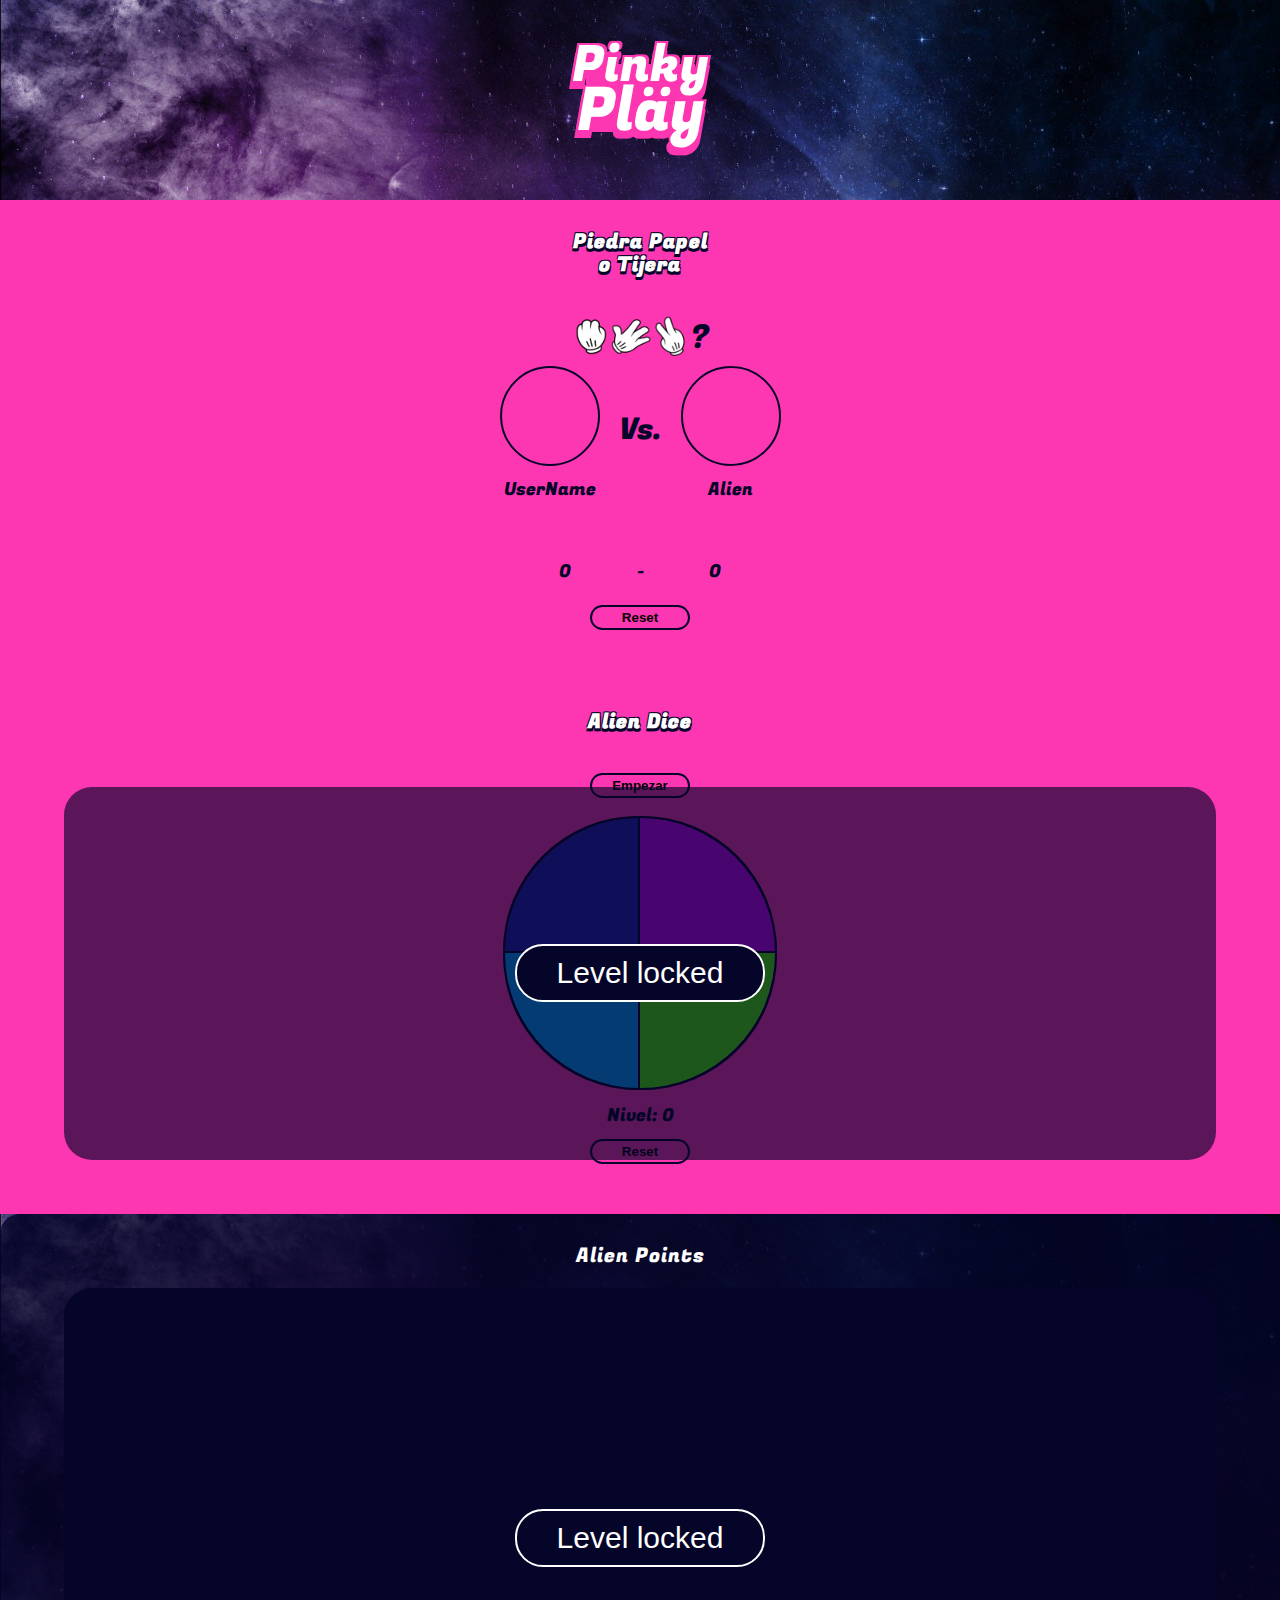
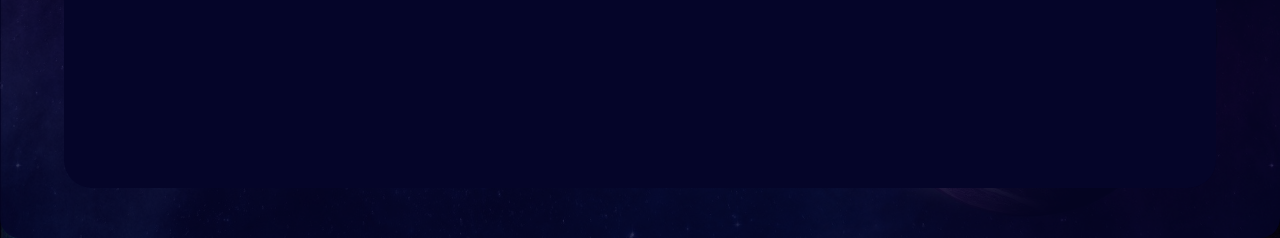
==== docs/index.html @ d5964d79 "carpeta docs" ====
<!DOCTYPE html>
<html lang="es">
<head>
    <meta charset="UTF-8">
    <meta name="viewport" content="width=device-width, initial-scale=1.0">
    <link rel="stylesheet" href="style.css">
    <link rel="preconnect" href="https://fonts.gstatic.com">
    <link href="https://fonts.googleapis.com/css2?family=Fugaz+One&display=swap" rel="stylesheet">
    <script src="./js/ppot.js"></script>
    <script src="./js/simon.js"></script>
    <title>PinkyPLay</title>
</head>
<body>
  <header>
  </header>
  <section class="hero">
    <div class="title-hero">
      <p class="title-top">Pinky</p>
      <p class="title-bottom">Pläy</p>
      <div class="relleno-hero"></div>
    </div>
  </section>
  <section class="game-ppot">
    <h2 class="title-game">Piedra Papel<br>o Tijera</h2>
    <div class="user-vs-cpu">
      <button class="btnSeguimos btn" id="btnSeguimos">Seguimos?</button>
        <div class="options" id="options">
          <div class="option rock" id="rock" onclick="empiezaJuego(piedra)" ></div>
          <div class="option paper" id="paper" onclick="empiezaJuego(papel)"></div>
          <div class="option scissors" id="scissors" onclick="empiezaJuego(tijera)"></div>
          <p class="text ask">?</p>
        </div>
        <div class="user-option" id="userOption">
          <div class="user-option-img" id="userOptionsImg">
              <img class="img-piedra" id="piedraImg" src="./images/piedra.png" alt="piedra">
              <img class="img-papel" id="papelImg" src="./images/papel.png" alt="papel">
              <img class="img-tijera" id="tijeraImg" src="./images/tijera.png" alt="tijera">
          </div>
          <p class="text userName" id="userName">UserName</p>
          </div>
        <p class="text vs">Vs.</p>
        <div class="alien-option" id="alienOption">
          <div class="alien-option-img" id="optionAlienImg" onclick="hola()" >
              <img class="img-piedra" id="piedraAlienImg" src="./images/piedra.png" alt="piedra">
              <img class="img-papel" id="papelAlienImg" src="./images/papel.png" alt="papel">
              <img class="img-tijera" id="tijeraAlienImg" src="./images/tijera.png" alt="tijera">
          </div>  
          <p class="text alien" id="alienName">Alien</p>
        </div>
      </div>
      <p class="text veredict-ppot" id="veredictPpot"></p>
      <div class="score-ppot" id="scorePpot">
        <p class="text score-user-number" id="scoreUserNumber">0</p>
        <p class="text">-</p>
        <p class="text score-user-number" id="scoreCpuNumber">0</p>
      </div>
      <button class="reset btn" id="resetPpot" onclick="reset()">Reset</button>
  </section>
  <section class="game-simon">
    <h2 class="title-game">Alien Dice</h2>
    <div class="block-simon" id="block-gameSimon">
      <button class="btn-start" id="btnEmpezarSimon">Level locked</button>
    </div>
    <div class="simon-container">
     <button class="btnStart btn" onclick="empiezaJuegoSimon()">Empezar</button>
      <div class="gameboard">
        <div id="celeste" class="color celeste left" data-color="celeste"></div>
        <div id="violeta" class="color violeta right" data-color="violeta"></div>
        <div id="naranja" class="color naranja left" data-color="naranja"></div>
        <div id="verde" class="color verde right" data-color="verde"></div>
      </div>
      <p class="text levelSimon" id="levelSimon">Nivel: 0</p>
      <button class="reset btn" id="resetSimon" onclick="resetSimon()">Reset</button>
    </div>
  </section>
  <section class=" game-points">
    <h2 class="title-game title-points">Alien Points</h2>
    <div class="block-game block-points" id="block-gamePoints">
      <button class="btn-start" id="btnEmpezarPoints" onclick="empezarJuegoPoints()">Level locked</button>
    </div>
    <div class="points-container">
      <div class="opacity-points"></div>
      <img class="img-points" src="./images/nave-points-2.png" alt="juego puntos">
    </div>
  </section>
</body>
</html>
---- docs/style.css ----
/* Colors
Rosa flúo #fd36b1
*/

* {
    box-sizing: border-box;
    margin: 0;
    padding: 0;
}

html {
    font-size: 62.5%;
    font-family: Arial, Helvetica, sans-serif;
    background-size: 100vh;
    background: #fd36b1;
    color: white;
}


.hero {
    display: flex;
    justify-content: center;
    align-items: center;
    text-align: center;
    height: 200px;
    background-image: url(./images/earth-1151659_1920.jpg);
    background-size: cover;
    background-repeat: no-repeat;    
}
.title-hero {
    width: 45%;
    max-width: 144px;
    display: flex;
    justify-content: center;
    align-items: center;
    flex-wrap: wrap;
}
.title-top {
    z-index: 1;
    font-family: 'Fugaz One', cursive;  
    font-size: 5.0rem;
    line-height: 40px;
    text-shadow: 
    -2px -2px 0px #fd36b1, 3px -2px 0px #fd36b1, 2px 8px 0px #fd36b1, -4px 8px 0px #fd36b1
}

.title-bottom {
    z-index: 1;
    margin-top: -19px;
    font-family: 'Fugaz One', cursive;  
    font-size: 6.0rem;
    text-shadow: 
    -2px -2px 0px #fd36b1, 3px -2px 0px #fd36b1, 2px 8px 0px #fd36b1, -4px 8px 0px #fd36b1
}
.relleno-hero {
    margin-top: -113px;
    width: 109px;
    height: 68px;
    background-color: #fd36b1;
}

/* Piedra papel o tijera */
.game-ppot {
    position: relative;
    display: flex;
    flex-direction: column;
    justify-content: space-between;
    align-items: center;
    padding: 30px 0px;
    background-color: #fd36b1;
}
.title-game {
    z-index: 2;
    width: 200px;
    display: inline-block;
    text-align: center;
    margin-bottom: 20px;
    font-family: 'Fugaz One', cursive;  
    font-size: 2.0rem;
    line-height: 23px;
    letter-spacing: 1px;
    text-shadow: 
    -1px -1px 0px #050529, 1px -1px 0px  #050529, 1px 3px 0px  #050529, -1px 3px 0px #050529

}
.text {
  font-family: 'Fugaz One', cursive;  
  font-size: 1.8rem;
  color: #050529;
}

.user-vs-cpu {
  position: relative;
  display: flex;
  justify-content: space-around;
  align-items: flex-end;
  width: 60%;
  max-width: 300px;
  min-width: 280px;
  margin: 6rem auto 2rem;
}
.user-option {
  display: flex;
  flex-direction: column;
  justify-content: space-between;
  align-items: center;
}
.options {
  position: absolute;
  top: -4rem;
  display: flex;
  justify-content: space-around;
  content: "";
  height: 10%,
}
.option {
  content: "";
  width: 4rem;
  height: auto;
  background-size: 100%;
  background-repeat: no-repeat;
}
.rock {
  background-image: url(./images/piedra.png);
}
.paper {
  background-image: url(./images/papel.png);
}
.scissors {
  background-image: url(./images/tijera.png);
}
.ask {
  font-size: 3rem;
  align-self: center;
}
.user-option-img {
  position: relative;
  display: flex;
  align-items: center;
  justify-content: center;
  width: 10rem;
  height: 10rem;
  background-size: 75%;
  background-repeat: no-repeat;
  border: solid 2px #050529;
  border-radius: 50%;
  margin: 1rem 0;
}
.user-option-img img {
  display: none;
  position: absolute;
  width: 8rem;
 }

.alien-option {
  display: flex;
  flex-direction: column;
  justify-content: space-between;
  align-items: center;
}
.alien-option-img {
  position: relative;
  display: flex;
  align-items: center;
  justify-content: center;
  width: 10rem;
  height: 10rem;
  background-size: 75%;
  background-repeat: no-repeat;
  border: solid 2px #050529;
  border-radius: 50%;
  margin: 1rem 0;
}
.alien-option-img img {
    display: none;
    position: absolute;
    width: 8rem;
   }
.btnSeguimos {
  position: absolute;
  top: -4rem;
  display: none;
  width: 20vh;
  height: 5vh;
  background: none;
  border: solid 2px #050529;
  border-radius: 10px;
  font-weight: bold;
}

.vs {
  align-self: center;
  font-size: 3rem;
}
.veredict-ppot {
  width: 130px;
  height: 30px;
  font-size: 2rem;
  text-align: center;
  text-transform: uppercase;
  margin-bottom: 5px;
}

.score-ppot {
  display: flex;
  width: 18vh;
  justify-content: space-between;
  margin-bottom: 2rem;
}
.reset {
  width: 20vh;
  height: 5vh;
  background-color: #fd36b1;
  border: solid 2px #050529;
  border-radius: 10px;
  font-weight: bold;
  margin-bottom: 2rem;
}

/* Simon dice */
.game-simon {
    position: relative;
    width: 100%;
    display: flex;
    flex-direction: column;
    justify-content: space-between;
    align-items: center;
    padding: 30px 0px;
}
.block-simon {
  position: absolute;
  display: flex;
  top: 20%;
  width: 90%;
  height: 70%;
  justify-content: center;
  border-radius: 28px;
  z-index: 5;
  background-color: #050529a6;
 
}
.btnStart {
  width: 20vh;
  height: 5vh;
  background-color: #fd36b1;
  border: solid 2px #050529;
  border-radius: 10px;
  font-weight: bold;
  margin-top: 2rem;
  margin-bottom: 2rem;
}
.simon-container {
  position: relative;
  display: flex;
  flex-direction: column;
  justify-content: space-around;
  align-items: center;
  /* width: 100% */
}
.gameboard {
    width: 100vh;
    height: 40vh;
    border-radius: 50%;
    overflow: hidden;
    margin-bottom: 5%;
    max-height: 30vh;
    max-width: 30vh;
    box-shadow: -2px -2px 0px #050529, 2px -2px 0px #050529, 2px 2px 0px #050529, -2px 2px 0px #050529;
  }

  .color {
    width: 50%;
    height: 50%;
    display: inline-block;
    box-shadow: -2px -2px 0px #050529, 2px -2px 0px #050529, 2px 2px 0px #050529, -2px 2px 0px #050529;
}

  .left {
    float: left;
  }

  .right {
    float: left;
  }

  .celeste {
    background: #2422b3;
  }

  .celeste.light {
    background: #6a68c0;
  }

  .violeta {
    background: #c603f1;
  }

  .violeta.light {
    background: #e17ff5;
  }

  .naranja {
    background: #04a2fd;
  }

  .naranja.light {
    background: #a6e0f7;
  }

  .verde {
    background: #4cf005;
  }

  .verde.light {
    background:  #b1e79a;
  }
  .levelSimon {
    display: block;
    margin-bottom: 10px;
  }
  /* Unir puntos */
  .title-points {
    text-shadow:none;
    font-weight: 300;
  }
  .game-points {
      position: relative;
      display: flex;
      flex-direction: column;
      justify-content: space-between;
      align-items: center;
      padding: 30px 0;
      background-color: #050529;
      background-image: url(./images/earth-1151659_1920.jpg);
      background-size: cover;
      background-repeat: no-repeat;
    }
    .block-game  {
      position: absolute;
      display: flex;
      top: 12%;
      width: 90%;
      height: 80%;
      justify-content: center;
      background-color: #050529;
      border-radius: 28px;
      z-index: 5;
    }
    
    .btn-start {
      align-self: center;
      padding: 10px 40px;
      background-color: #050529;
      font-size: 3rem;
      color: white;
      border: solid 2px white;
      border-radius: 28px;
     
    }
    .game-points::before{
      content: "";
      position: absolute;
      top: 0px;
      bottom: 0;
      right: 0;
      left: 0px;
      background-color: rgb(5, 5, 41, 0.8);
      border-radius: 20px;
    }
    .points-container {
      display: flex;
      justify-content: center;
      align-self: center;
      width: 90%;
      max-width: 400px;
      height: 90%;
      min-height: 370px;
      margin: 5% auto 20px;
  }

  .img-points {
    width: 90%;
    height: auto;
    z-index: 2;
  }
  .btn {
    width: 100px;
    height: 25px;
    border-radius: 28px;
  }
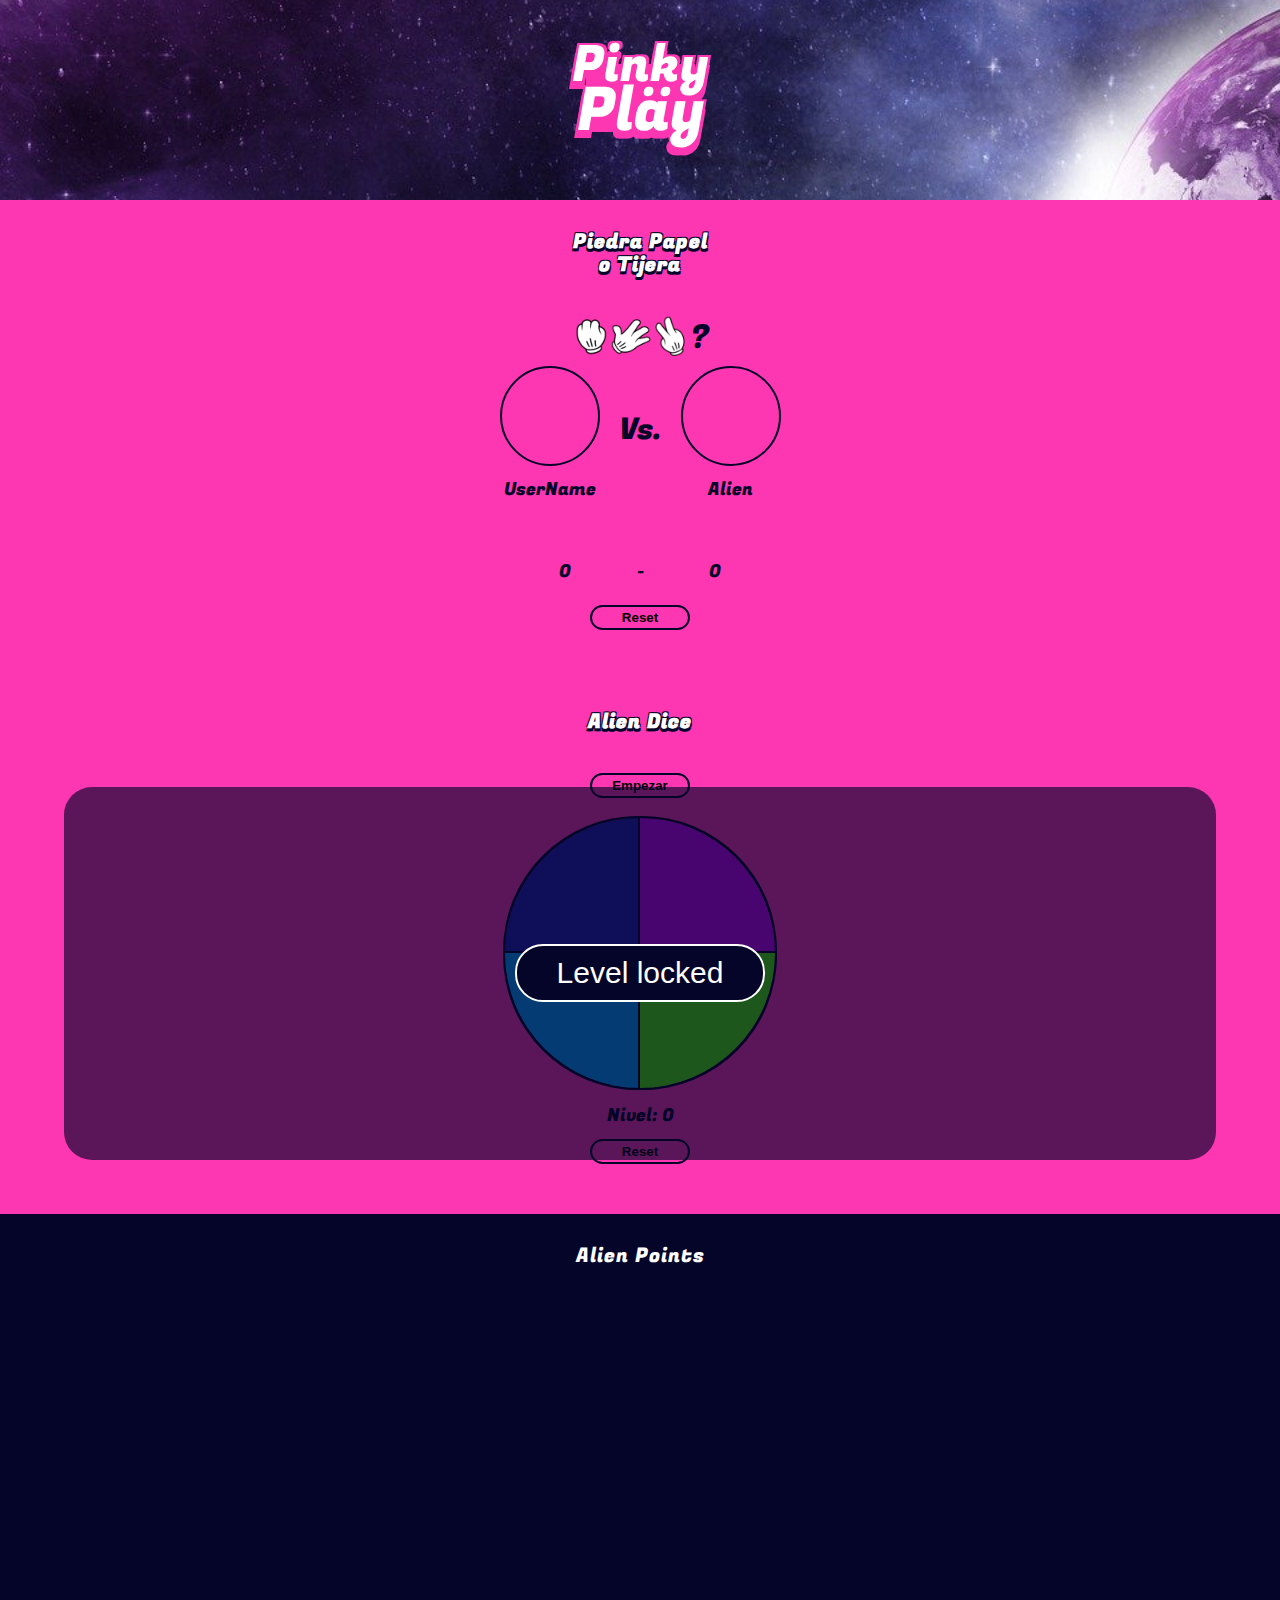
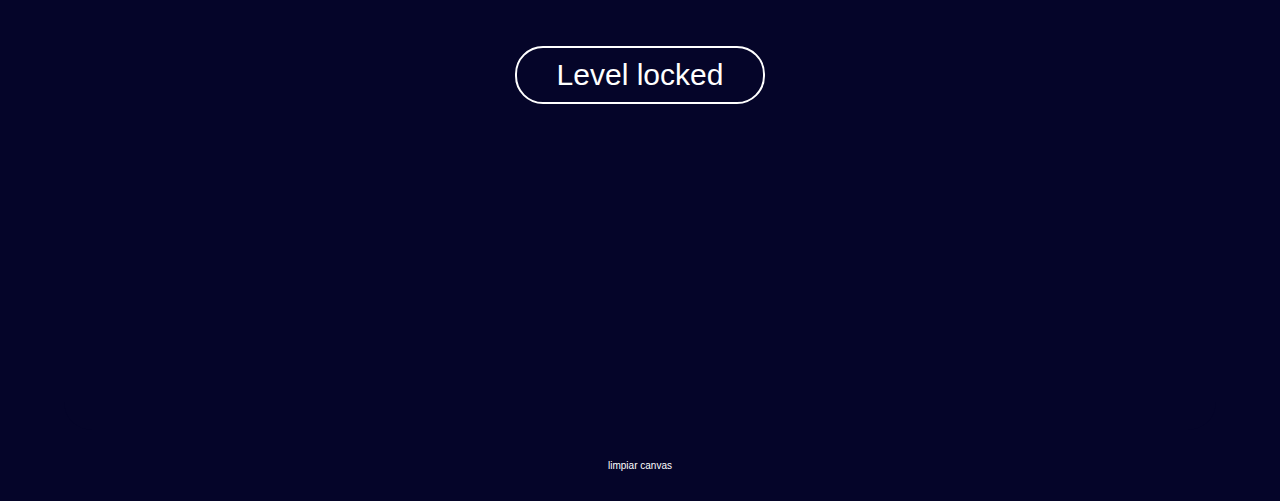
==== commit 54ae9182: "version prueba points" ====
--- a/docs/index.html
+++ b/docs/index.html
@@ -15,6 +15,7 @@
   </header>
   <section class="hero">
     <div class="title-hero">
+      <img src="./images/earth-1151659_1920.jpg" alt="space" class="imgHero">
       <p class="title-top">Pinky</p>
       <p class="title-bottom">Pläy</p>
       <div class="relleno-hero"></div>
@@ -82,6 +83,10 @@
       <div class="opacity-points"></div>
       <img class="img-points" src="./images/nave-points-2.png" alt="juego puntos">
     </div>
+    <canvas id="canvas">Su navegador no soporta canvas :( </canvas>
+        <p id="limpiar">limpiar canvas</p>
   </section>
+  <script src="./js/p5.js"></script>
+  <script src="./js/sketch.js"></script>
 </body>
 </html>--- a/docs/style.css
+++ b/docs/style.css
@@ -7,6 +7,10 @@
     margin: 0;
     padding: 0;
 }
+@keyframes rotate {from {transform: rotate(0deg);}
+    to {transform: rotate(360deg);}}
+@-webkit-keyframes rotate {from {-webkit-transform: rotate(0deg);}
+  to {-webkit-transform: rotate(360deg);}}
 
 html {
     font-size: 62.5%;
@@ -25,7 +29,18 @@
     height: 200px;
     background-image: url(./images/earth-1151659_1920.jpg);
     background-size: cover;
-    background-repeat: no-repeat;    
+    background-repeat: no-repeat;   
+}
+.imgHero {
+  position: absolute;
+  z-index: 0;
+  width: 200%;
+  height: auto;
+  border-radius: 50%;
+  -webkit-animation: 100s rotate linear infinite;
+  animation: 100s rotate linear infinite;
+  -webkit-transform-origin: 50% 50%;
+  transform-origin: 50% 50%; 
 }
 .title-hero {
     width: 45%;
@@ -34,6 +49,7 @@
     justify-content: center;
     align-items: center;
     flex-wrap: wrap;
+    z-index: 2;
 }
 .title-top {
     z-index: 1;
@@ -41,7 +57,8 @@
     font-size: 5.0rem;
     line-height: 40px;
     text-shadow: 
-    -2px -2px 0px #fd36b1, 3px -2px 0px #fd36b1, 2px 8px 0px #fd36b1, -4px 8px 0px #fd36b1
+    -2px -2px 0px #fd36b1, 3px -2px 0px #fd36b1, 2px 8px 0px #fd36b1, -4px 8px 0px #fd36b1;
+    z-index: 2;
 }
 
 .title-bottom {
@@ -50,13 +67,15 @@
     font-family: 'Fugaz One', cursive;  
     font-size: 6.0rem;
     text-shadow: 
-    -2px -2px 0px #fd36b1, 3px -2px 0px #fd36b1, 2px 8px 0px #fd36b1, -4px 8px 0px #fd36b1
+    -2px -2px 0px #fd36b1, 3px -2px 0px #fd36b1, 2px 8px 0px #fd36b1, -4px 8px 0px #fd36b1;
+    z-index: 2;
 }
 .relleno-hero {
     margin-top: -113px;
     width: 109px;
     height: 68px;
     background-color: #fd36b1;
+    z-index: 1;
 }
 
 /* Piedra papel o tijera */
@@ -68,6 +87,7 @@
     align-items: center;
     padding: 30px 0px;
     background-color: #fd36b1;
+    z-index: 4;
 }
 .title-game {
     z-index: 2;
@@ -226,6 +246,8 @@
     justify-content: space-between;
     align-items: center;
     padding: 30px 0px;
+    background-color: #fd36b1;
+    z-index: 4;
 }
 .block-simon {
   position: absolute;
@@ -235,7 +257,7 @@
   height: 70%;
   justify-content: center;
   border-radius: 28px;
-  z-index: 5;
+  z-index: 10;
   background-color: #050529a6;
  
 }
@@ -331,9 +353,10 @@
       align-items: center;
       padding: 30px 0;
       background-color: #050529;
-      background-image: url(./images/earth-1151659_1920.jpg);
+      /* background-image: url(./images/earth-1151659_1920.jpg); */
       background-size: cover;
       background-repeat: no-repeat;
+      z-index: 4;
     }
     .block-game  {
       position: absolute;
@@ -344,7 +367,7 @@
       justify-content: center;
       background-color: #050529;
       border-radius: 28px;
-      z-index: 5;
+      z-index: 10;
     }
     
     .btn-start {
@@ -357,7 +380,7 @@
       border-radius: 28px;
      
     }
-    .game-points::before{
+    /* .game-points::before{
       content: "";
       position: absolute;
       top: 0px;
@@ -366,20 +389,22 @@
       left: 0px;
       background-color: rgb(5, 5, 41, 0.8);
       border-radius: 20px;
-    }
+    } */
     .points-container {
+      position: relative;
       display: flex;
       justify-content: center;
       align-self: center;
       width: 90%;
-      max-width: 400px;
+      max-width: 320px;
       height: 90%;
       min-height: 370px;
       margin: 5% auto 20px;
+      z-index: 1;
   }
 
   .img-points {
-    width: 90%;
+    width: 100%;
     height: auto;
     z-index: 2;
   }
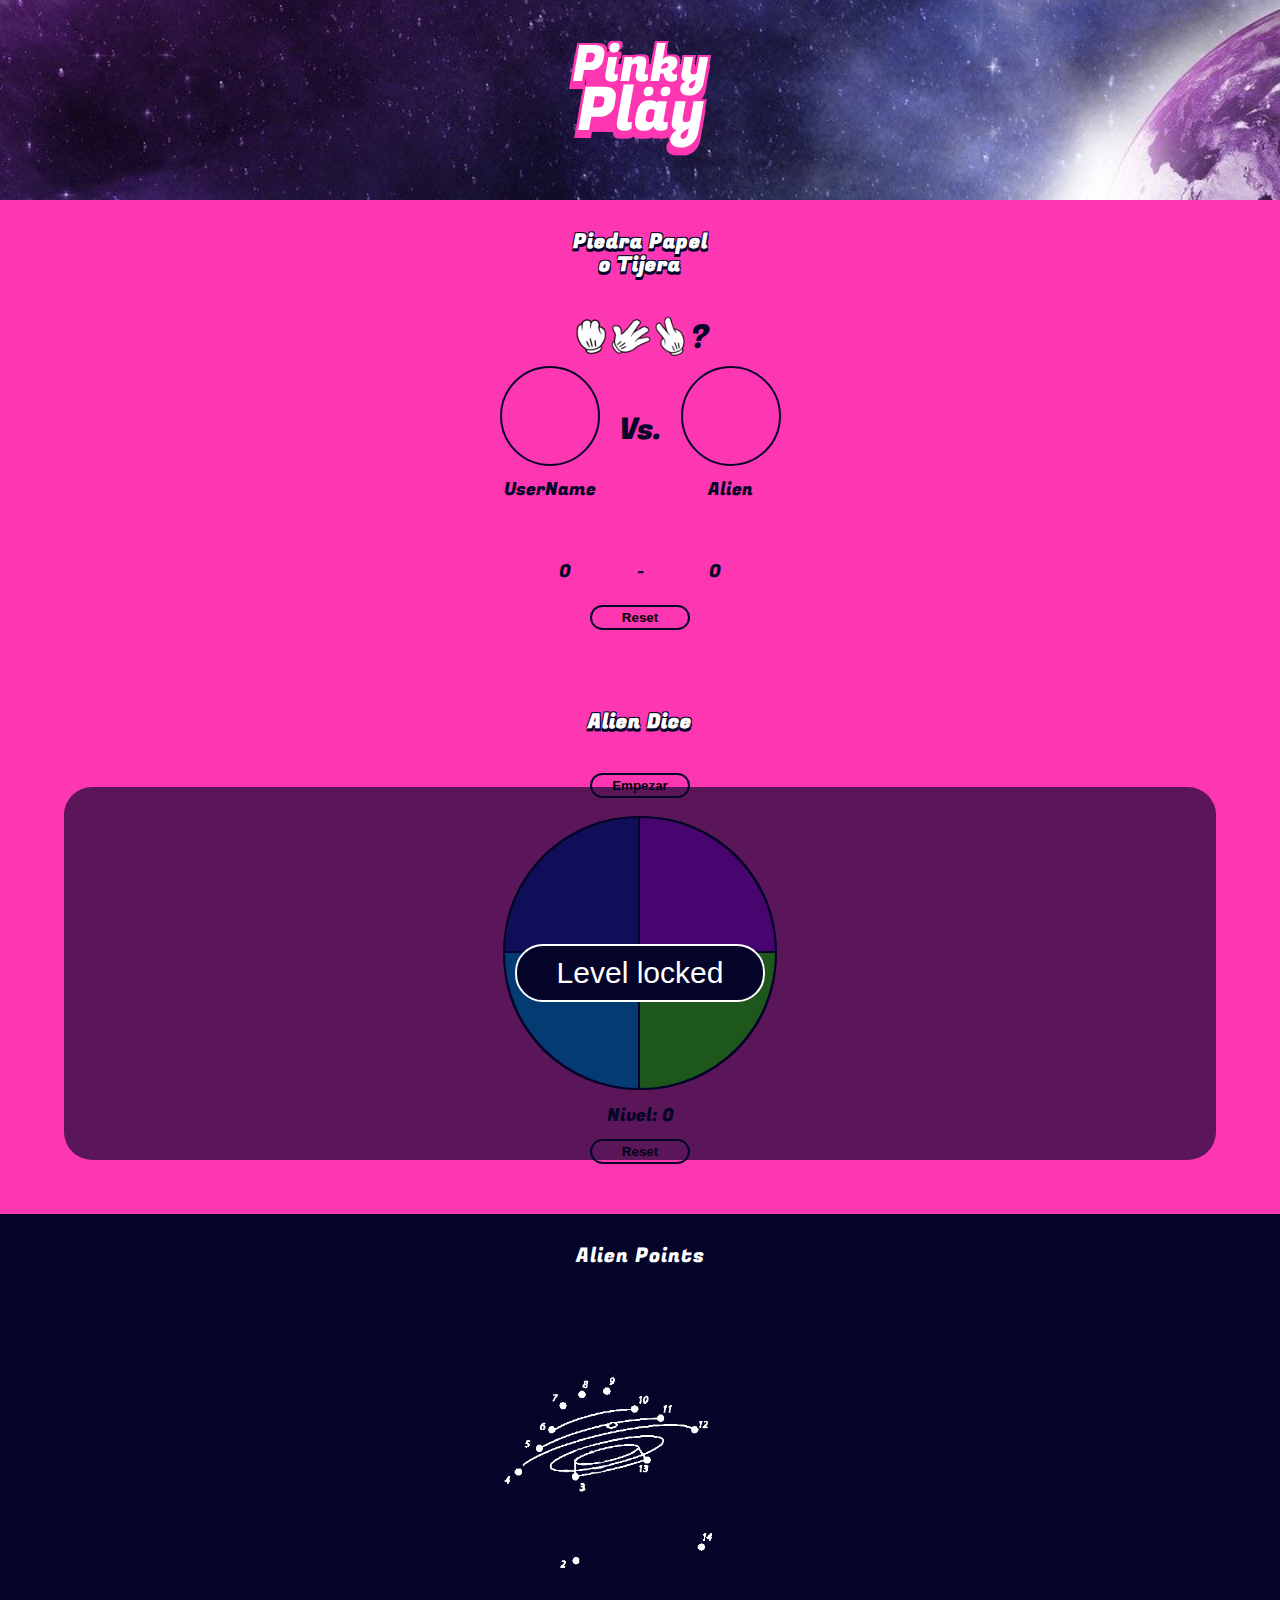
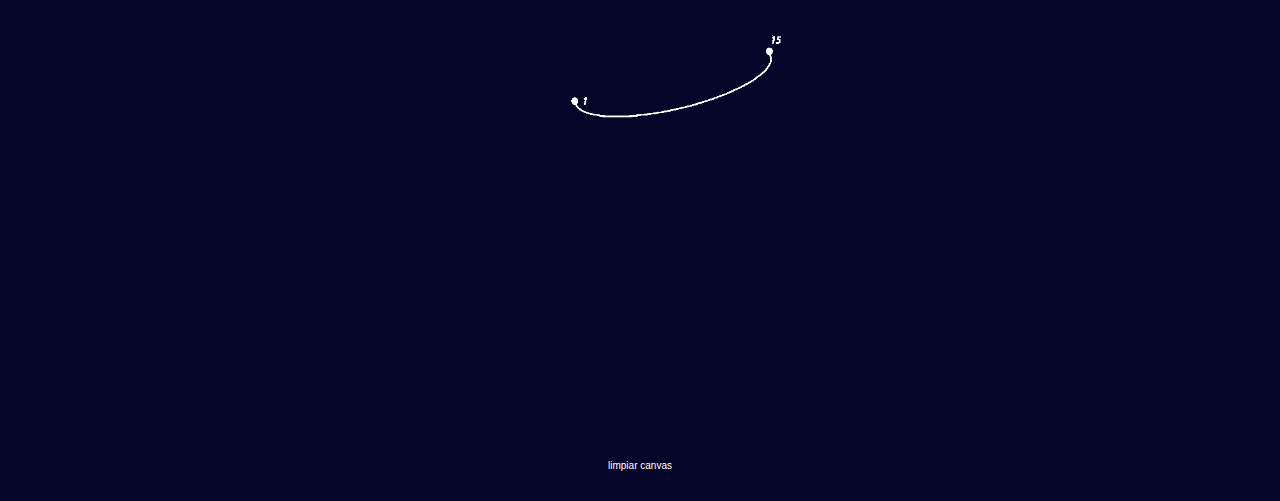
==== commit c057e5c9: "sacar nivel blockeado" ====
--- a/docs/index.html
+++ b/docs/index.html
@@ -14,8 +14,8 @@
   <header>
   </header>
   <section class="hero">
+    <img src="./images/earth-1151659_1920.jpg" alt="space" class="imgHero">
     <div class="title-hero">
-      <img src="./images/earth-1151659_1920.jpg" alt="space" class="imgHero">
       <p class="title-top">Pinky</p>
       <p class="title-bottom">Pläy</p>
       <div class="relleno-hero"></div>
@@ -76,9 +76,9 @@
   </section>
   <section class=" game-points">
     <h2 class="title-game title-points">Alien Points</h2>
-    <div class="block-game block-points" id="block-gamePoints">
+    <!-- <div class="block-game block-points" id="block-gamePoints">
       <button class="btn-start" id="btnEmpezarPoints" onclick="empezarJuegoPoints()">Level locked</button>
-    </div>
+    </div> -->
     <div class="points-container">
       <div class="opacity-points"></div>
       <img class="img-points" src="./images/nave-points-2.png" alt="juego puntos">
--- a/docs/style.css
+++ b/docs/style.css
@@ -22,6 +22,8 @@
 
 
 .hero {
+  position: relative;
+  overflow: hidden;
     display: flex;
     justify-content: center;
     align-items: center;
@@ -29,20 +31,23 @@
     height: 200px;
     background-image: url(./images/earth-1151659_1920.jpg);
     background-size: cover;
-    background-repeat: no-repeat;   
-}
+    background-repeat: no-repeat; 
+}
+
 .imgHero {
+  display: flex;
   position: absolute;
   z-index: 0;
   width: 200%;
   height: auto;
   border-radius: 50%;
   -webkit-animation: 100s rotate linear infinite;
-  animation: 100s rotate linear infinite;
+  animation: 200s rotate linear infinite;
   -webkit-transform-origin: 50% 50%;
   transform-origin: 50% 50%; 
 }
 .title-hero {
+  position: relative;
     width: 45%;
     max-width: 144px;
     display: flex;
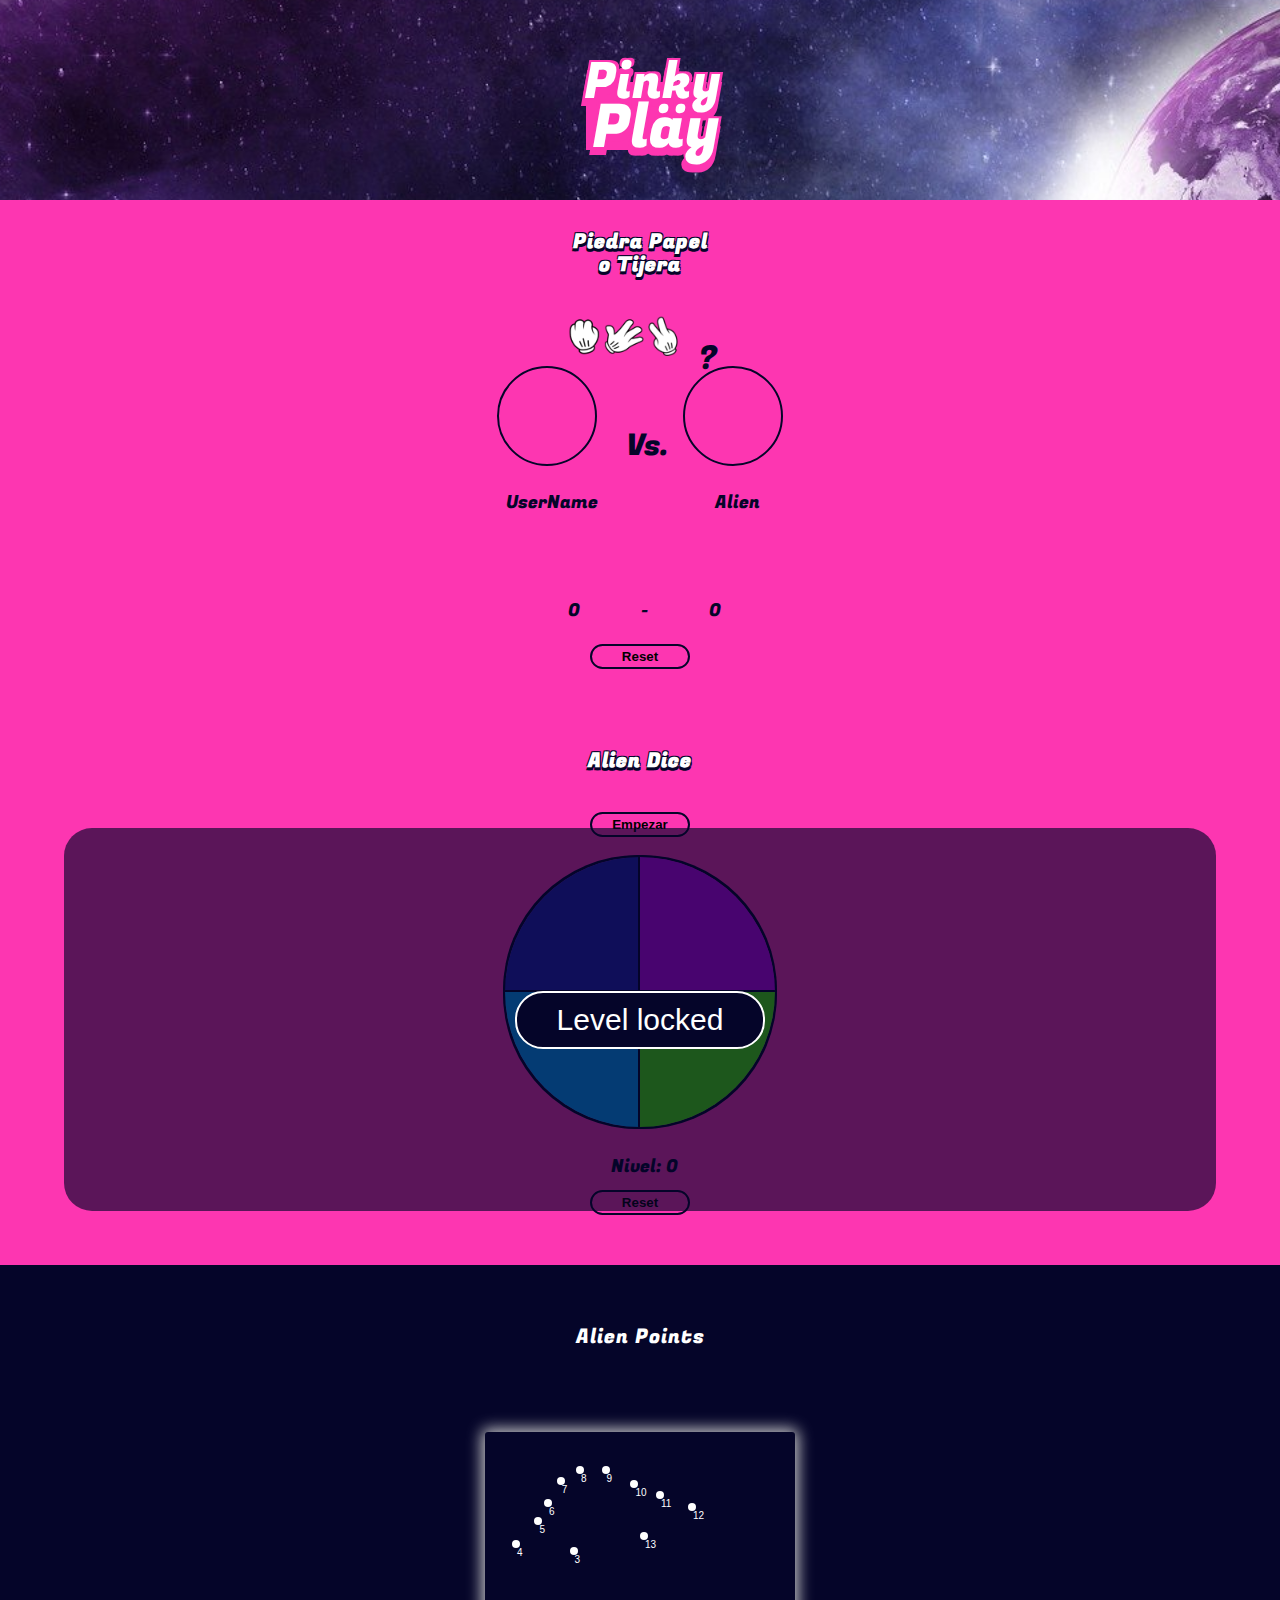
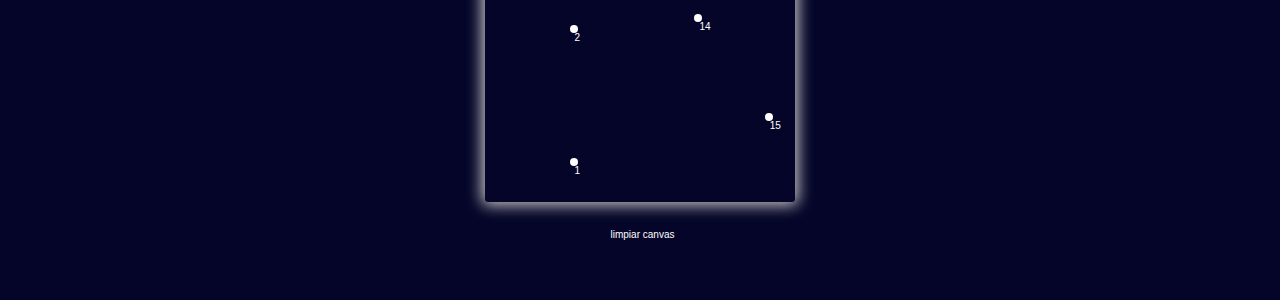
==== commit 0535af7b: "agregando seccion points" ====
--- a/docs/index.html
+++ b/docs/index.html
@@ -6,8 +6,6 @@
     <link rel="stylesheet" href="style.css">
     <link rel="preconnect" href="https://fonts.gstatic.com">
     <link href="https://fonts.googleapis.com/css2?family=Fugaz+One&display=swap" rel="stylesheet">
-    <script src="./js/ppot.js"></script>
-    <script src="./js/simon.js"></script>
     <title>PinkyPLay</title>
 </head>
 <body>
@@ -75,18 +73,36 @@
     </div>
   </section>
   <section class=" game-points">
-    <h2 class="title-game title-points">Alien Points</h2>
-    <!-- <div class="block-game block-points" id="block-gamePoints">
-      <button class="btn-start" id="btnEmpezarPoints" onclick="empezarJuegoPoints()">Level locked</button>
-    </div> -->
-    <div class="points-container">
-      <div class="opacity-points"></div>
-      <img class="img-points" src="./images/nave-points-2.png" alt="juego puntos">
-    </div>
-    <canvas id="canvas">Su navegador no soporta canvas :( </canvas>
-        <p id="limpiar">limpiar canvas</p>
+    <section class=" game-points">
+      <h2 class="title-game title-points">Alien Points</h2>
+      <!-- <div class="block-game block-points" id="block-gamePoints"> -->
+        <!-- <button class="btn-start" id="btnEmpezarPoints" onclick="empezarJuegoPoints()">Level locked</button> -->
+      </div>
+      <div class="points-container">
+            <div class="point point1" id="point1"><p>1</p></div>
+            <div class="point point2" id="point2"><p>2</p></div>
+            <div class="point point3" id="point3"><p>3</p></div>
+            <div class="point point4" id="point4"><p>4</p></div>
+            <div class="point point5" id="point5"><p>5</p></div>
+            <div class="point point6" id="point6"><p>6</p></div>
+            <div class="point point7" id="point7"><p>7</p></div>
+            <div class="point point8" id="point8"><p>8</p></div>
+            <div class="point point9" id="point9"><p>9</p></div>
+            <div class="point point10" id="point10"><p>10</p></div>
+            <div class="point point11" id="point11"><p>11</p></div>
+            <div class="point point12" id="point12"><p>12</p></div>
+            <div class="point point13" id="point13"><p>13</p></div>
+            <div class="point point14" id="point14"><p>14</p></div>
+            <div class="point point15" id="point15"><p>15</p></div>
+            <!-- <img class="img-points" src="./images/nave-points-2.png" alt="juego puntos"> -->
+            <canvas id="canvas">Su navegador no soporta canvas :( </canvas>
+      </div>
+      <p class="clear" id="clear">limpiar canvas</p>
+      </section>
   </section>
   <script src="./js/p5.js"></script>
-  <script src="./js/sketch.js"></script>
+  <script src="./js/points.js"></script>
+  <script src="./js/ppot.js"></script>
+    <script src="./js/simon.js"></script>
 </body>
 </html>--- a/docs/style.css
+++ b/docs/style.css
@@ -356,6 +356,7 @@
       flex-direction: column;
       justify-content: space-between;
       align-items: center;
+      width: 100%;
       padding: 30px 0;
       background-color: #050529;
       /* background-image: url(./images/earth-1151659_1920.jpg); */
@@ -417,4 +418,124 @@
     width: 100px;
     height: 25px;
     border-radius: 28px;
-  }+  }
+  canvas {
+    position: absolute;
+    display: block;
+    margin: 0 auto;
+    margin: calc(50vh - 150px) auto 0;
+    margin-bottom: 20%;
+    background: #050529;
+    border-radius: 3px;
+    box-shadow: 0px 0px 15px 3px #ccc;
+    cursor:pointer;
+    z-index: 2;
+
+  }
+  .limpiar {
+    width: 20vh;
+    height: 5vh;
+    background-color: #fd36b1;
+    border: solid 2px #050529;
+    border-radius: 10px;
+    font-weight: bold;
+    margin-bottom: 2rem;
+  }
+  .caja-points {
+    display: flex;
+      justify-content: center;
+      align-self: center;
+      width: 100%;
+      height: 100%;
+      border: solid 2px red;
+      position: relative;
+      z-index: 100;
+  }
+  .point {
+        position: absolute;
+        width: 0.8em;
+        height: 0.8em;
+        border-radius: 50%;
+        background-color: #ffffff;
+    }
+    .point:hover {
+        background-color: blueviolet;
+    }
+    .point1 {
+        top: 88%;
+        left: 28%;
+    }
+
+    .point2 {
+        top: 52%;
+        left: 28%;
+    }
+    .point3 {
+        top: 31%;
+        left: 28%;
+    }
+    .point4 {
+        top: 29%;
+        left: 10%;
+    }
+    .point5 {
+        top: 23%;
+        left: 17%;
+    }
+    .point6 {
+        top: 18%;
+        left: 20%;
+    }
+    .point7 {
+        top: 12%;
+        left: 24%;
+    }
+    .point8 {
+        top: 9%;
+        left: 30%;
+    }
+    .point9 {
+        top: 9%;
+        left: 38%;
+    }
+    .point10 {
+        top: 13%;
+        left: 47%;
+    }
+    .point11 {
+        top: 16%;
+        left: 55%;
+    }
+    .point12 {
+        top: 19%;
+        left: 65%;
+    }
+    .point13 {
+        top: 27%;
+        left: 50%;
+    }
+    .point14 {
+        top: 49%;
+        left: 67%;
+    }
+    .point15 {
+        top: 76%;
+        left: 89%;
+    }
+    p {
+        margin-left: 0.5em;
+        margin-top: 0.7em;
+    }
+    canvas {
+  position: absolute;
+  display: block;
+  width: 310px;
+  height: 370px;
+  margin: 0 auto;
+  /* margin: calc(50vh - 150px) auto 0; */
+  background: #05052900;
+  border-radius: 3px;
+  box-shadow: 0px 0px 15px 3px #ccc;
+  cursor:pointer;
+  z-index: 2;
+}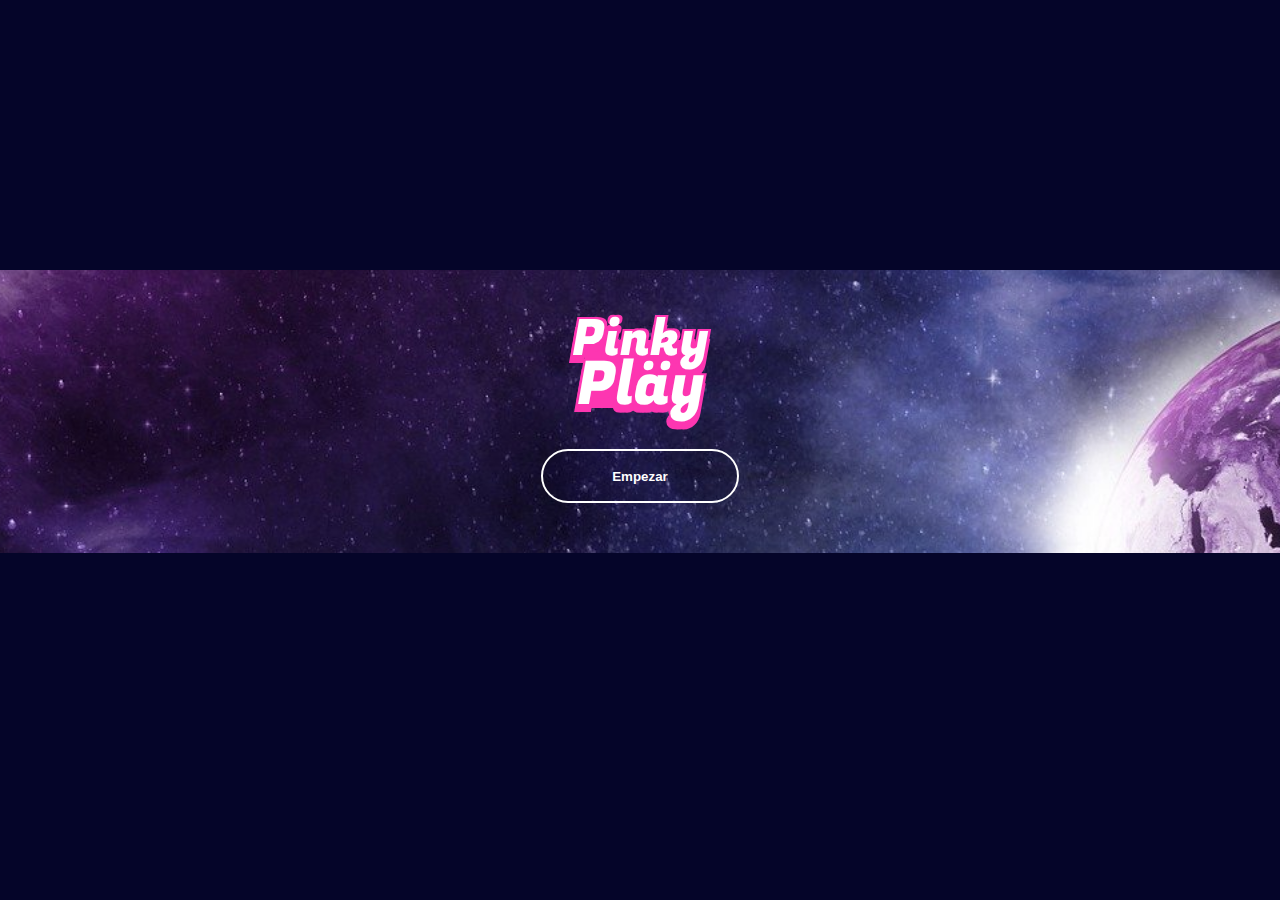
==== commit 5a1bd539: "dividiendo paginas" ====
--- a/docs/index.html
+++ b/docs/index.html
@@ -8,101 +8,38 @@
     <link href="https://fonts.googleapis.com/css2?family=Fugaz+One&display=swap" rel="stylesheet">
     <title>PinkyPLay</title>
 </head>
+<style>
+  .hero{
+    margin-top: 30vh;
+    padding: 5rem;
+    height: auto;
+  }
+</style>
 <body>
   <header>
   </header>
-  <section class="hero">
-    <img src="./images/earth-1151659_1920.jpg" alt="space" class="imgHero">
+  
+    <section class="hero">
+      <img src="./images/earth-1151659_1920.jpg" alt="space" class="imgHero">
     <div class="title-hero">
       <p class="title-top">Pinky</p>
       <p class="title-bottom">Pläy</p>
       <div class="relleno-hero"></div>
+      <div class="botonIndex">
+        <a href="./pages/ppot.html" >
+          <button class="botonEmpezar">Empezar</button>
+        </a>
+      </div>
     </div>
+    <!-- <h2 class="title-game">Dónde está<br>Pinky?</h2> 
+    <div class="descriptionContainer">
+      <p class="description descriptionIndex">No podemos encontrar a Pinky por ningún lado. Ha desaparecido de la faz de la tierra. Seguro está otra vez en problemas! Nos ayudarías a encontrarlo? <br> <br>Completá los tres juegos y descubrí dónde está nuestro pequeño amigo... </p> -->
+  
+    
   </section>
-  <section class="game-ppot">
-    <h2 class="title-game">Piedra Papel<br>o Tijera</h2>
-    <div class="user-vs-cpu">
-      <button class="btnSeguimos btn" id="btnSeguimos">Seguimos?</button>
-        <div class="options" id="options">
-          <div class="option rock" id="rock" onclick="empiezaJuego(piedra)" ></div>
-          <div class="option paper" id="paper" onclick="empiezaJuego(papel)"></div>
-          <div class="option scissors" id="scissors" onclick="empiezaJuego(tijera)"></div>
-          <p class="text ask">?</p>
-        </div>
-        <div class="user-option" id="userOption">
-          <div class="user-option-img" id="userOptionsImg">
-              <img class="img-piedra" id="piedraImg" src="./images/piedra.png" alt="piedra">
-              <img class="img-papel" id="papelImg" src="./images/papel.png" alt="papel">
-              <img class="img-tijera" id="tijeraImg" src="./images/tijera.png" alt="tijera">
-          </div>
-          <p class="text userName" id="userName">UserName</p>
-          </div>
-        <p class="text vs">Vs.</p>
-        <div class="alien-option" id="alienOption">
-          <div class="alien-option-img" id="optionAlienImg" onclick="hola()" >
-              <img class="img-piedra" id="piedraAlienImg" src="./images/piedra.png" alt="piedra">
-              <img class="img-papel" id="papelAlienImg" src="./images/papel.png" alt="papel">
-              <img class="img-tijera" id="tijeraAlienImg" src="./images/tijera.png" alt="tijera">
-          </div>  
-          <p class="text alien" id="alienName">Alien</p>
-        </div>
-      </div>
-      <p class="text veredict-ppot" id="veredictPpot"></p>
-      <div class="score-ppot" id="scorePpot">
-        <p class="text score-user-number" id="scoreUserNumber">0</p>
-        <p class="text">-</p>
-        <p class="text score-user-number" id="scoreCpuNumber">0</p>
-      </div>
-      <button class="reset btn" id="resetPpot" onclick="reset()">Reset</button>
-  </section>
-  <section class="game-simon">
-    <h2 class="title-game">Alien Dice</h2>
-    <div class="block-simon" id="block-gameSimon">
-      <button class="btn-start" id="btnEmpezarSimon">Level locked</button>
-    </div>
-    <div class="simon-container">
-     <button class="btnStart btn" onclick="empiezaJuegoSimon()">Empezar</button>
-      <div class="gameboard">
-        <div id="celeste" class="color celeste left" data-color="celeste"></div>
-        <div id="violeta" class="color violeta right" data-color="violeta"></div>
-        <div id="naranja" class="color naranja left" data-color="naranja"></div>
-        <div id="verde" class="color verde right" data-color="verde"></div>
-      </div>
-      <p class="text levelSimon" id="levelSimon">Nivel: 0</p>
-      <button class="reset btn" id="resetSimon" onclick="resetSimon()">Reset</button>
-    </div>
-  </section>
-  <section class=" game-points">
-    <section class=" game-points">
-      <h2 class="title-game title-points">Alien Points</h2>
-      <!-- <div class="block-game block-points" id="block-gamePoints"> -->
-        <!-- <button class="btn-start" id="btnEmpezarPoints" onclick="empezarJuegoPoints()">Level locked</button> -->
-      </div>
-      <div class="points-container">
-            <div class="point point1" id="point1"><p>1</p></div>
-            <div class="point point2" id="point2"><p>2</p></div>
-            <div class="point point3" id="point3"><p>3</p></div>
-            <div class="point point4" id="point4"><p>4</p></div>
-            <div class="point point5" id="point5"><p>5</p></div>
-            <div class="point point6" id="point6"><p>6</p></div>
-            <div class="point point7" id="point7"><p>7</p></div>
-            <div class="point point8" id="point8"><p>8</p></div>
-            <div class="point point9" id="point9"><p>9</p></div>
-            <div class="point point10" id="point10"><p>10</p></div>
-            <div class="point point11" id="point11"><p>11</p></div>
-            <div class="point point12" id="point12"><p>12</p></div>
-            <div class="point point13" id="point13"><p>13</p></div>
-            <div class="point point14" id="point14"><p>14</p></div>
-            <div class="point point15" id="point15"><p>15</p></div>
-            <!-- <img class="img-points" src="./images/nave-points-2.png" alt="juego puntos"> -->
-            <canvas id="canvas">Su navegador no soporta canvas :( </canvas>
-      </div>
-      <p class="clear" id="clear">limpiar canvas</p>
-      </section>
-  </section>
-  <script src="./js/p5.js"></script>
-  <script src="./js/points.js"></script>
-  <script src="./js/ppot.js"></script>
-    <script src="./js/simon.js"></script>
+  <!-- <section class="game-presentation">
+    
+  </section> -->
+</div>
 </body>
 </html>--- a/docs/style.css
+++ b/docs/style.css
@@ -16,7 +16,7 @@
     font-size: 62.5%;
     font-family: Arial, Helvetica, sans-serif;
     background-size: 100vh;
-    background: #fd36b1;
+    background: #050529;
     color: white;
 }
 
@@ -28,7 +28,7 @@
     justify-content: center;
     align-items: center;
     text-align: center;
-    height: 200px;
+    height: 20rem;
     background-image: url(./images/earth-1151659_1920.jpg);
     background-size: cover;
     background-repeat: no-repeat; 
@@ -68,7 +68,7 @@
 
 .title-bottom {
     z-index: 1;
-    margin-top: -19px;
+    margin-top: -1.9rem;
     font-family: 'Fugaz One', cursive;  
     font-size: 6.0rem;
     text-shadow: 
@@ -76,11 +76,70 @@
     z-index: 2;
 }
 .relleno-hero {
-    margin-top: -113px;
-    width: 109px;
-    height: 68px;
+    margin-top: -11rem;
+    width: 11rem;
+    height: 6.8rem;
     background-color: #fd36b1;
     z-index: 1;
+}
+.botonEmpezar{
+  width: 22vh;
+  height: 6vh;
+  border: solid 2px #ffffff;
+  color: #ffffff;
+  background-color: #05052927;
+  border-radius: 10px;
+  font-weight: bold;
+  margin-top: 2rem;
+  border-radius: 28px;
+   z-index: 6;
+}
+/* .game-presentation{
+  position: relative;
+    display: flex;
+    flex-direction: column;
+    justify-content: space-between;
+    align-items: center;
+    padding: 30px 0px;
+    background-image: url(./images/earth-1151659_1920.jpg);
+    background-size: cover;
+    z-index: 4;
+} */
+.flechaContainer {
+  position: relative;
+  display: flex;
+  width: 31rem;
+  height: 4rem;
+  justify-content: space-around;
+  align-items: center;
+  min-width: 250px;
+}
+.flechaBack{
+  width: 3.3rem;
+  height: auto;
+  transform: rotate(90deg);
+}
+.flechaNext{
+  width: 3.3rem;
+  height: auto;
+  transform: rotate(270deg);
+  visibility: hidden;
+}
+
+.descriptionContainer{
+  width: 40%;
+  min-width: 310px;
+  z-index: 6;
+}
+.description{
+  padding: 1.5rem;
+  font-size: 1.6rem;
+  font-weight: 600;
+  color: #050529;
+  text-align: center;
+}
+.descriptionIndex{
+  color: #ffffff;
 }
 
 /* Piedra papel o tijera */
@@ -96,10 +155,10 @@
 }
 .title-game {
     z-index: 2;
-    width: 200px;
+    width: 180px;
+    align-self: center;
     display: inline-block;
     text-align: center;
-    margin-bottom: 20px;
     font-family: 'Fugaz One', cursive;  
     font-size: 2.0rem;
     line-height: 23px;
@@ -418,6 +477,7 @@
     width: 100px;
     height: 25px;
     border-radius: 28px;
+    z-index: 6;
   }
   canvas {
     position: absolute;
@@ -522,7 +582,7 @@
         top: 76%;
         left: 89%;
     }
-    p {
+    .pNum {
         margin-left: 0.5em;
         margin-top: 0.7em;
     }
